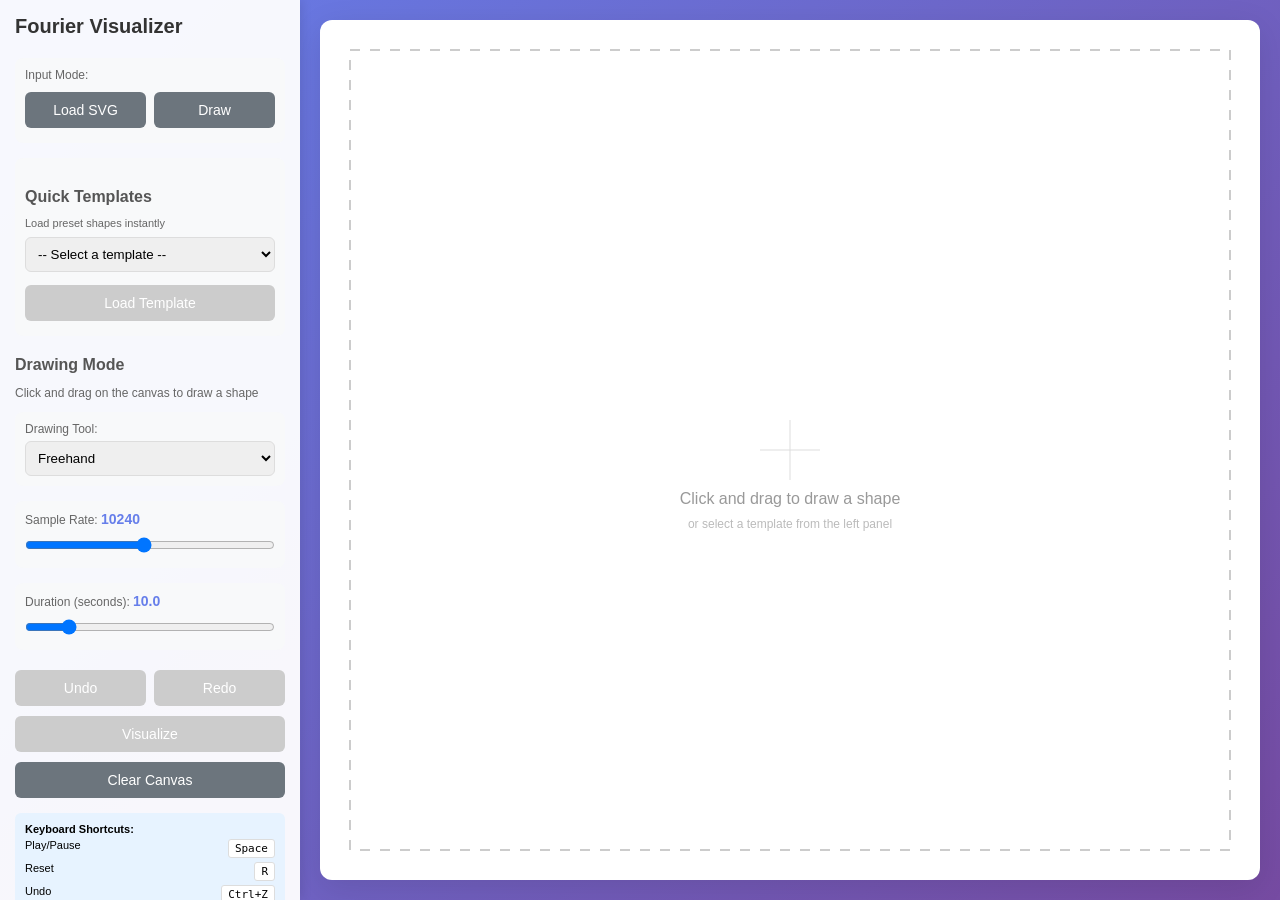
==== tauri-app/ui/index.html @ a4e353a9 "fix: remove fixed canvas dimensions, let JS handle sizing" ====
<!DOCTYPE html>
<html lang="en">
<head>
    <meta charset="UTF-8">
    <meta name="viewport" content="width=device-width, initial-scale=1.0">
    <title>Fourier Visualizer</title>
    <link rel="stylesheet" href="style.css">
</head>
<body>
    <div class="sidebar">
        <h1>Fourier Visualizer</h1>

        <div class="control-group">
            <label>Input Mode:</label>
            <div class="button-row">
                <button id="modeFileBtn" class="secondary">Load SVG</button>
                <button id="modeDrawBtn" class="secondary">Draw</button>
            </div>
        </div>

        <div class="control-group">
            <h2>Quick Templates</h2>
            <p style="font-size: 11px; color: #666; margin-bottom: 8px;">Load preset shapes instantly</p>
            <select id="presetSelect" style="width: 100%; padding: 8px; border-radius: 6px; border: 1px solid #ddd; margin-bottom: 8px;">
                <option value="">-- Select a template --</option>
                <option value="circle">Circle</option>
                <option value="square">Square</option>
                <option value="triangle">Triangle</option>
                <option value="star">Star (5-point)</option>
                <option value="heart">Heart</option>
                <option value="infinity">Infinity Symbol</option>
                <option value="spiral">Spiral</option>
                <option value="sine">Sine Wave</option>
            </select>
            <button id="loadPresetBtn" disabled>Load Template</button>
        </div>

        <div id="recentFilesGroup" class="control-group hidden">
            <h2>Recent Files</h2>
            <div class="recent-files" id="recentFilesList"></div>
        </div>

        <div id="svgControls" class="hidden">
            <h2>SVG File Mode</h2>
            <p style="font-size: 12px; color: #666;">Load an SVG file and click on a path to select it</p>

            <div class="control-group">
                <button id="loadSvgBtn">Load SVG File</button>
            </div>

            <div class="control-group">
                <label>Sample Rate: <span id="sampleValueSvg" class="value-display">10240</span></label>
                <input type="range" id="sampleRateSvg" min="1000" max="20000" value="10240" step="500">
            </div>

            <div class="control-group">
                <label>Duration (seconds): <span id="durationValueSvg" class="value-display">10.0</span></label>
                <input type="range" id="durationSvg" min="1" max="60" value="10" step="0.5">
            </div>

            <button id="visualizeSvgBtn" disabled>Visualize SVG Path</button>
        </div>

        <div id="drawingControls">
            <h2>Drawing Mode</h2>
            <p style="font-size: 12px; color: #666;">Click and drag on the canvas to draw a shape</p>

            <div class="control-group">
                <label>Drawing Tool:</label>
                <select id="drawingTool" style="width: 100%; padding: 8px; border-radius: 6px; border: 1px solid #ddd;">
                    <option value="freehand">Freehand</option>
                    <option value="line">Line</option>
                    <option value="rectangle">Rectangle</option>
                    <option value="ellipse">Ellipse</option>
                </select>
            </div>

            <div class="control-group">
                <label>Sample Rate: <span id="sampleValue" class="value-display">10240</span></label>
                <input type="range" id="sampleRate" min="1000" max="20000" value="10240" step="500">
            </div>

            <div class="control-group">
                <label>Duration (seconds): <span id="durationValue" class="value-display">10.0</span></label>
                <input type="range" id="durationDraw" min="1" max="60" value="10" step="0.5">
            </div>

            <div class="button-row">
                <button id="undoBtn" disabled>Undo</button>
                <button id="redoBtn" disabled>Redo</button>
            </div>

            <button id="visualizeBtn" disabled>Visualize</button>
            <button id="clearBtn" class="secondary">Clear Canvas</button>
        </div>

        <div id="visualizeControls" class="hidden">
            <h2>Visualization Mode</h2>

            <div class="control-group">
                <label>Components: <span id="waveValue" class="value-display">201</span></label>
                <input type="range" id="waveCount" min="1" max="500" value="201" step="1">
            </div>

            <div class="control-group">
                <label>Speed: <span id="speedValue" class="value-display">1.0x</span></label>
                <input type="range" id="speedControl" min="0.1" max="3.0" value="1.0" step="0.1">
            </div>

            <div class="control-group">
                <label>Timeline: <span id="timelineValue" class="value-display">0.0s</span></label>
                <input type="range" id="timelineControl" min="0" max="100" value="0" step="0.1">
            </div>

            <div class="control-group">
                <label>Zoom: <span id="zoomValue" class="value-display">1.0x</span></label>
                <input type="range" id="zoomControl" min="0.5" max="3.0" value="1.0" step="0.1">
            </div>

            <div class="control-group">
                <label>Colors:</label>
                <div class="button-row">
                    <div style="flex: 1">
                        <label style="font-size: 10px;">Epicycles</label>
                        <input type="color" id="epicycleColor" value="#667eea">
                    </div>
                    <div style="flex: 1">
                        <label style="font-size: 10px;">Trace</label>
                        <input type="color" id="traceColor" value="#333333">
                    </div>
                </div>
            </div>

            <div class="control-group">
                <label>Visibility:</label>
                <div style="display: flex; flex-direction: column; gap: 8px; margin-top: 5px;">
                    <label style="display: flex; align-items: center; font-size: 12px; margin: 0;">
                        <input type="checkbox" id="showCircles" checked style="width: auto; margin-right: 8px;">
                        Show Epicycles
                    </label>
                    <label style="display: flex; align-items: center; font-size: 12px; margin: 0;">
                        <input type="checkbox" id="showTrace" checked style="width: auto; margin-right: 8px;">
                        Show Trace
                    </label>
                    <label style="display: flex; align-items: center; font-size: 12px; margin: 0;">
                        <input type="checkbox" id="showCirclesOutline" style="width: auto; margin-right: 8px;">
                        Show Circle Outlines
                    </label>
                </div>
            </div>

            <div class="button-row">
                <button id="pauseBtn">Pause</button>
                <button id="resetBtn" class="secondary">Reset</button>
            </div>

            <h2>Export</h2>
            <div class="button-row">
                <button id="exportPngBtn" class="success">Save PNG</button>
                <button id="exportJsonBtn" class="success">Save JSON</button>
            </div>

            <div class="control-group">
                <label>GIF Frames: <span id="gifFramesValue" class="value-display">100</span></label>
                <input type="range" id="gifFrames" min="50" max="300" value="100" step="10">
            </div>

            <div class="control-group">
                <label>GIF Duration (seconds): <span id="gifDurationValue" class="value-display">5.0</span></label>
                <input type="range" id="gifDuration" min="2" max="20" value="5" step="0.5">
            </div>

            <button id="exportGifBtn" class="success">Export GIF</button>

            <button id="exportHtmlBtn" class="success">Export HTML</button>

            <button id="fullscreenBtn" class="secondary">Toggle Full Screen</button>

            <button id="newDrawBtn" class="danger">New Drawing</button>
        </div>

        <div id="coefficientsPanel" class="hidden">
            <h2>Coefficients</h2>
            <div class="coefficients" id="coefficientsList"></div>
        </div>

        <div class="shortcuts-info">
            <strong>Keyboard Shortcuts:</strong>
            <div class="shortcut"><span>Play/Pause</span><span class="key">Space</span></div>
            <div class="shortcut"><span>Reset</span><span class="key">R</span></div>
            <div class="shortcut"><span>Undo</span><span class="key">Ctrl+Z</span></div>
            <div class="shortcut"><span>Redo</span><span class="key">Ctrl+Y</span></div>
            <div class="shortcut"><span>New Drawing</span><span class="key">N</span></div>
            <div class="shortcut"><span>Full Screen</span><span class="key">F</span></div>
            <div class="shortcut"><span>Export PNG</span><span class="key">E</span></div>
            <div class="shortcut"><span>Zoom In</span><span class="key">+</span></div>
            <div class="shortcut"><span>Zoom Out</span><span class="key">-</span></div>
        </div>

        <div class="status" id="status">Ready to draw</div>
    </div>

    <div class="main-content">
        <div class="canvas-container">
            <canvas id="fourier_canvas"></canvas>
        </div>
    </div>


<script src="app.js"></script>
<script src="drawing.js"></script>
<script src="visualization.js"></script>
<script src="controls.js"></script>
<script src="export.js"></script>
</body>
</html>
---- tauri-app/ui/style.css ----
* { box-sizing: border-box; }
        body {
            margin: 0;
            padding: 0;
            font-family: 'Segoe UI', Tahoma, Geneva, Verdana, sans-serif;
            background: linear-gradient(135deg, #667eea 0%, #764ba2 100%);
            min-height: 100vh;
            display: flex;
            overflow: hidden;
        }
        .sidebar {
            width: 300px;
            background: rgba(255, 255, 255, 0.95);
            padding: 15px;
            overflow-y: auto;
            box-shadow: 2px 0 10px rgba(0,0,0,0.1);
            height: 100vh;
        }
        .main-content {
            flex: 1;
            display: flex;
            flex-direction: column;
            align-items: stretch;
            justify-content: flex-start;
            padding: 20px;
            overflow: hidden;
            position: relative;
        }
        .canvas-container {
            background: white;
            border-radius: 12px;
            box-shadow: 0 8px 32px rgba(0,0,0,0.1);
            padding: 10px;
            flex: 1;
            display: flex;
            min-height: 0;
        }
        canvas {
            display: block;
            border-radius: 8px;
            cursor: crosshair;
            flex: 1;
            width: 100%;
            height: 100%;
        }
        h1 {
            font-size: 20px;
            margin: 0 0 20px 0;
            color: #333;
        }
        h2 {
            font-size: 16px;
            margin: 20px 0 10px 0;
            color: #555;
        }
        .control-group {
            margin-bottom: 15px;
            padding: 10px;
            background: #f8f9fa;
            border-radius: 8px;
        }
        label {
            display: block;
            font-size: 12px;
            color: #666;
            margin-bottom: 5px;
        }
        input[type="range"] {
            width: 100%;
            margin: 5px 0;
        }
        input[type="color"] {
            width: 50px;
            height: 30px;
            border: none;
            border-radius: 4px;
            cursor: pointer;
        }
        .value-display {
            font-size: 14px;
            font-weight: bold;
            color: #667eea;
        }
        button {
            width: 100%;
            padding: 10px;
            margin: 5px 0;
            border: none;
            border-radius: 6px;
            background: #667eea;
            color: white;
            font-size: 14px;
            cursor: pointer;
            transition: background 0.2s;
        }
        button:hover {
            background: #5568d3;
        }
        button:disabled {
            background: #ccc;
            cursor: not-allowed;
        }
        button.secondary {
            background: #6c757d;
        }
        button.secondary:hover {
            background: #5a6268;
        }
        button.danger {
            background: #dc3545;
        }
        button.danger:hover {
            background: #c82333;
        }
        button.success {
            background: #28a745;
        }
        button.success:hover {
            background: #218838;
        }
        .button-row {
            display: flex;
            gap: 8px;
        }
        .button-row button {
            flex: 1;
        }
        .coefficients {
            max-height: 300px;
            overflow-y: auto;
            font-size: 11px;
            background: white;
            border-radius: 6px;
            padding: 10px;
        }
        .coef-item {
            display: flex;
            justify-content: space-between;
            padding: 4px 0;
            border-bottom: 1px solid #eee;
        }
        .coef-item:last-child {
            border-bottom: none;
        }
        .coef-index { color: #667eea; font-weight: bold; width: 40px; }
        .coef-freq { width: 60px; }
        .coef-radius { width: 80px; }
        .coef-angle { width: 80px; }
        .status {
            font-size: 12px;
            color: #666;
            padding: 10px;
            background: #fff3cd;
            border-radius: 6px;
            margin-top: 10px;
        }
        .hidden { display: none !important; }
        .recent-files {
            max-height: 200px;
            overflow-y: auto;
            background: white;
            border-radius: 6px;
            padding: 8px;
        }
        .recent-file-item {
            padding: 8px;
            margin: 4px 0;
            background: #f8f9fa;
            border-radius: 4px;
            cursor: pointer;
            font-size: 12px;
            transition: background 0.2s;
        }
        .recent-file-item:hover {
            background: #e9ecef;
        }
        .shortcuts-info {
            font-size: 11px;
            background: #e7f3ff;
            padding: 10px;
            border-radius: 6px;
            margin-top: 10px;
        }
        .shortcut {
            display: flex;
            justify-content: space-between;
            margin: 4px 0;
        }
        .key {
            background: #fff;
            padding: 2px 6px;
            border-radius: 3px;
            border: 1px solid #ddd;
            font-family: monospace;
        }
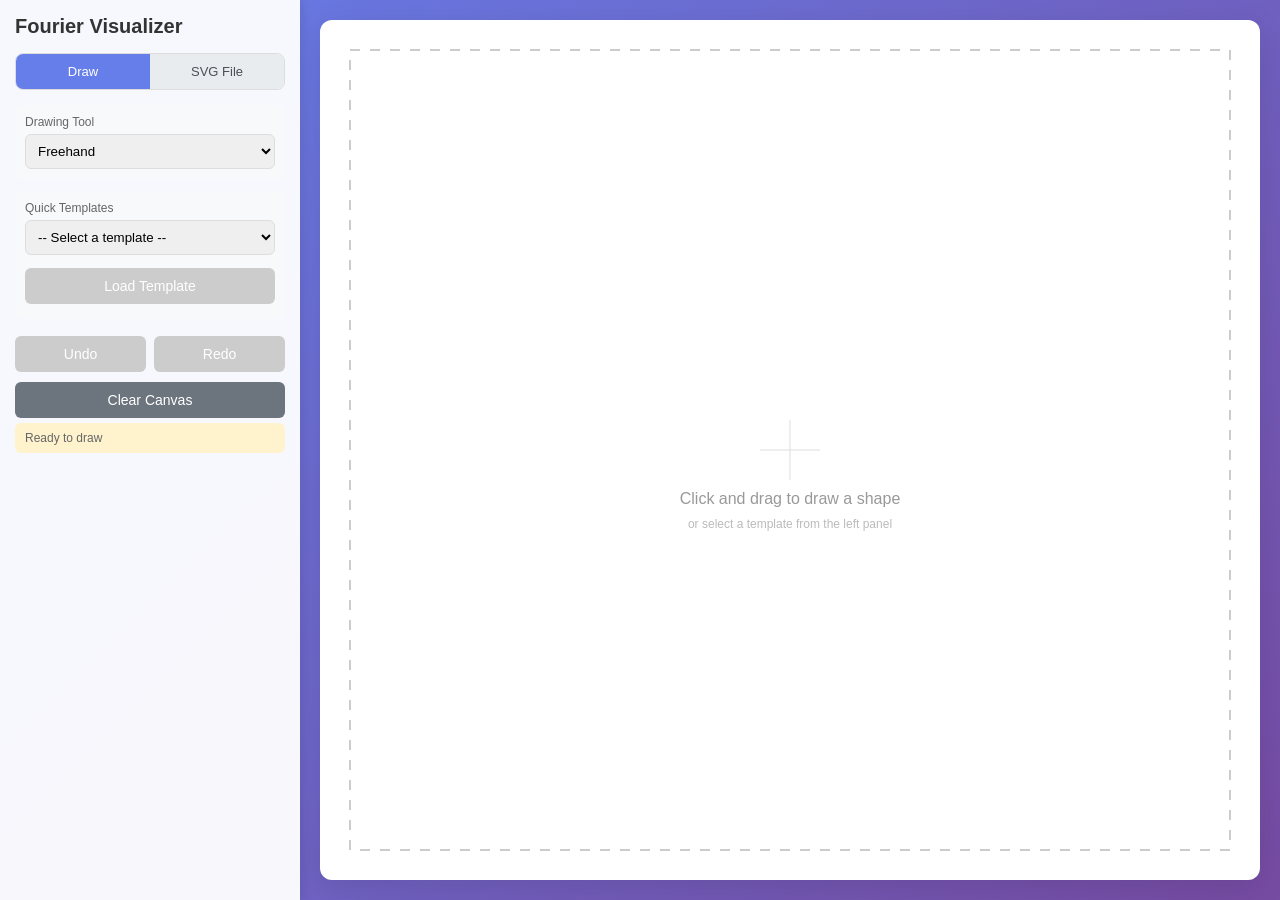
==== commit ef56c018: "refactor: redesign sidebar with state-based panels and correct status - Mode switcher tabs (Draw / S" ====
--- a/tauri-app/ui/index.html
+++ b/tauri-app/ui/index.html
@@ -10,63 +10,16 @@
     <div class="sidebar">
         <h1>Fourier Visualizer</h1>
 
-        <div class="control-group">
-            <label>Input Mode:</label>
-            <div class="button-row">
-                <button id="modeFileBtn" class="secondary">Load SVG</button>
-                <button id="modeDrawBtn" class="secondary">Draw</button>
-            </div>
+        <!-- Mode Switcher (always visible) -->
+        <div class="mode-switcher">
+            <button id="modeDrawBtn" class="mode-btn active">Draw</button>
+            <button id="modeFileBtn" class="mode-btn">SVG File</button>
         </div>
 
-        <div class="control-group">
-            <h2>Quick Templates</h2>
-            <p style="font-size: 11px; color: #666; margin-bottom: 8px;">Load preset shapes instantly</p>
-            <select id="presetSelect" style="width: 100%; padding: 8px; border-radius: 6px; border: 1px solid #ddd; margin-bottom: 8px;">
-                <option value="">-- Select a template --</option>
-                <option value="circle">Circle</option>
-                <option value="square">Square</option>
-                <option value="triangle">Triangle</option>
-                <option value="star">Star (5-point)</option>
-                <option value="heart">Heart</option>
-                <option value="infinity">Infinity Symbol</option>
-                <option value="spiral">Spiral</option>
-                <option value="sine">Sine Wave</option>
-            </select>
-            <button id="loadPresetBtn" disabled>Load Template</button>
-        </div>
-
-        <div id="recentFilesGroup" class="control-group hidden">
-            <h2>Recent Files</h2>
-            <div class="recent-files" id="recentFilesList"></div>
-        </div>
-
-        <div id="svgControls" class="hidden">
-            <h2>SVG File Mode</h2>
-            <p style="font-size: 12px; color: #666;">Load an SVG file and click on a path to select it</p>
-
+        <!-- Draw Mode Panel -->
+        <div id="drawPanel">
             <div class="control-group">
-                <button id="loadSvgBtn">Load SVG File</button>
-            </div>
-
-            <div class="control-group">
-                <label>Sample Rate: <span id="sampleValueSvg" class="value-display">10240</span></label>
-                <input type="range" id="sampleRateSvg" min="1000" max="20000" value="10240" step="500">
-            </div>
-
-            <div class="control-group">
-                <label>Duration (seconds): <span id="durationValueSvg" class="value-display">10.0</span></label>
-                <input type="range" id="durationSvg" min="1" max="60" value="10" step="0.5">
-            </div>
-
-            <button id="visualizeSvgBtn" disabled>Visualize SVG Path</button>
-        </div>
-
-        <div id="drawingControls">
-            <h2>Drawing Mode</h2>
-            <p style="font-size: 12px; color: #666;">Click and drag on the canvas to draw a shape</p>
-
-            <div class="control-group">
-                <label>Drawing Tool:</label>
+                <label>Drawing Tool</label>
                 <select id="drawingTool" style="width: 100%; padding: 8px; border-radius: 6px; border: 1px solid #ddd;">
                     <option value="freehand">Freehand</option>
                     <option value="line">Line</option>
@@ -76,13 +29,19 @@
             </div>
 
             <div class="control-group">
-                <label>Sample Rate: <span id="sampleValue" class="value-display">10240</span></label>
-                <input type="range" id="sampleRate" min="1000" max="20000" value="10240" step="500">
-            </div>
-
-            <div class="control-group">
-                <label>Duration (seconds): <span id="durationValue" class="value-display">10.0</span></label>
-                <input type="range" id="durationDraw" min="1" max="60" value="10" step="0.5">
+                <label>Quick Templates</label>
+                <select id="presetSelect" style="width: 100%; padding: 8px; border-radius: 6px; border: 1px solid #ddd; margin-bottom: 8px;">
+                    <option value="">-- Select a template --</option>
+                    <option value="circle">Circle</option>
+                    <option value="square">Square</option>
+                    <option value="triangle">Triangle</option>
+                    <option value="star">Star (5-point)</option>
+                    <option value="heart">Heart</option>
+                    <option value="infinity">Infinity Symbol</option>
+                    <option value="spiral">Spiral</option>
+                    <option value="sine">Sine Wave</option>
+                </select>
+                <button id="loadPresetBtn" disabled>Load Template</button>
             </div>
 
             <div class="button-row">
@@ -90,15 +49,34 @@
                 <button id="redoBtn" disabled>Redo</button>
             </div>
 
-            <button id="visualizeBtn" disabled>Visualize</button>
             <button id="clearBtn" class="secondary">Clear Canvas</button>
         </div>
 
-        <div id="visualizeControls" class="hidden">
-            <h2>Visualization Mode</h2>
+        <!-- SVG Mode Panel -->
+        <div id="svgPanel" class="hidden">
+            <div class="control-group">
+                <button id="loadSvgBtn" style="width: 100%;">Load SVG File</button>
+            </div>
+            <p class="hint">Click on a path in the canvas to select it</p>
+        </div>
 
+        <!-- Common: Sample Settings (shown when ready to visualize) -->
+        <div id="samplePanel" class="hidden">
             <div class="control-group">
-                <label>Components: <span id="waveValue" class="value-display">201</span></label>
+                <label>Sample Rate: <span id="sampleValue" class="value-display">10240</span></label>
+                <input type="range" id="sampleRate" min="1000" max="20000" value="10240" step="500">
+            </div>
+        </div>
+
+        <!-- Visualize Button (shown when input is ready) -->
+        <div id="visualizeAction" class="hidden">
+            <button id="visualizeBtn">Visualize</button>
+        </div>
+
+        <!-- Visualization Mode Panel (shown during animation) -->
+        <div id="vizPanel" class="hidden">
+            <div class="control-group">
+                <label>Components: <span id="waveValue" class="value-display">201</span> / <span id="maxWaveValue" class="value-display">201</span></label>
                 <input type="range" id="waveCount" min="1" max="500" value="201" step="1">
             </div>
 
@@ -108,17 +86,12 @@
             </div>
 
             <div class="control-group">
-                <label>Timeline: <span id="timelineValue" class="value-display">0.0s</span></label>
+                <label>Timeline</label>
                 <input type="range" id="timelineControl" min="0" max="100" value="0" step="0.1">
             </div>
 
             <div class="control-group">
-                <label>Zoom: <span id="zoomValue" class="value-display">1.0x</span></label>
-                <input type="range" id="zoomControl" min="0.5" max="3.0" value="1.0" step="0.1">
-            </div>
-
-            <div class="control-group">
-                <label>Colors:</label>
+                <label>Colors</label>
                 <div class="button-row">
                     <div style="flex: 1">
                         <label style="font-size: 10px;">Epicycles</label>
@@ -131,24 +104,6 @@
                 </div>
             </div>
 
-            <div class="control-group">
-                <label>Visibility:</label>
-                <div style="display: flex; flex-direction: column; gap: 8px; margin-top: 5px;">
-                    <label style="display: flex; align-items: center; font-size: 12px; margin: 0;">
-                        <input type="checkbox" id="showCircles" checked style="width: auto; margin-right: 8px;">
-                        Show Epicycles
-                    </label>
-                    <label style="display: flex; align-items: center; font-size: 12px; margin: 0;">
-                        <input type="checkbox" id="showTrace" checked style="width: auto; margin-right: 8px;">
-                        Show Trace
-                    </label>
-                    <label style="display: flex; align-items: center; font-size: 12px; margin: 0;">
-                        <input type="checkbox" id="showCirclesOutline" style="width: auto; margin-right: 8px;">
-                        Show Circle Outlines
-                    </label>
-                </div>
-            </div>
-
             <div class="button-row">
                 <button id="pauseBtn">Pause</button>
                 <button id="resetBtn" class="secondary">Reset</button>
@@ -156,45 +111,13 @@
 
             <h2>Export</h2>
             <div class="button-row">
-                <button id="exportPngBtn" class="success">Save PNG</button>
-                <button id="exportJsonBtn" class="success">Save JSON</button>
+                <button id="exportPngBtn" class="success">PNG</button>
+                <button id="exportJsonBtn" class="success">JSON</button>
+                <button id="exportGifBtn" class="success">GIF</button>
+                <button id="exportHtmlBtn" class="success">HTML</button>
             </div>
 
-            <div class="control-group">
-                <label>GIF Frames: <span id="gifFramesValue" class="value-display">100</span></label>
-                <input type="range" id="gifFrames" min="50" max="300" value="100" step="10">
-            </div>
-
-            <div class="control-group">
-                <label>GIF Duration (seconds): <span id="gifDurationValue" class="value-display">5.0</span></label>
-                <input type="range" id="gifDuration" min="2" max="20" value="5" step="0.5">
-            </div>
-
-            <button id="exportGifBtn" class="success">Export GIF</button>
-
-            <button id="exportHtmlBtn" class="success">Export HTML</button>
-
-            <button id="fullscreenBtn" class="secondary">Toggle Full Screen</button>
-
             <button id="newDrawBtn" class="danger">New Drawing</button>
-        </div>
-
-        <div id="coefficientsPanel" class="hidden">
-            <h2>Coefficients</h2>
-            <div class="coefficients" id="coefficientsList"></div>
-        </div>
-
-        <div class="shortcuts-info">
-            <strong>Keyboard Shortcuts:</strong>
-            <div class="shortcut"><span>Play/Pause</span><span class="key">Space</span></div>
-            <div class="shortcut"><span>Reset</span><span class="key">R</span></div>
-            <div class="shortcut"><span>Undo</span><span class="key">Ctrl+Z</span></div>
-            <div class="shortcut"><span>Redo</span><span class="key">Ctrl+Y</span></div>
-            <div class="shortcut"><span>New Drawing</span><span class="key">N</span></div>
-            <div class="shortcut"><span>Full Screen</span><span class="key">F</span></div>
-            <div class="shortcut"><span>Export PNG</span><span class="key">E</span></div>
-            <div class="shortcut"><span>Zoom In</span><span class="key">+</span></div>
-            <div class="shortcut"><span>Zoom Out</span><span class="key">-</span></div>
         </div>
 
         <div class="status" id="status">Ready to draw</div>
@@ -206,7 +129,6 @@
         </div>
     </div>
 
-
 <script src="app.js"></script>
 <script src="drawing.js"></script>
 <script src="visualization.js"></script>
--- a/tauri-app/ui/style.css
+++ b/tauri-app/ui/style.css
@@ -1,195 +1,162 @@
-        * { box-sizing: border-box; }
-        body {
-            margin: 0;
-            padding: 0;
-            font-family: 'Segoe UI', Tahoma, Geneva, Verdana, sans-serif;
-            background: linear-gradient(135deg, #667eea 0%, #764ba2 100%);
-            min-height: 100vh;
-            display: flex;
-            overflow: hidden;
-        }
-        .sidebar {
-            width: 300px;
-            background: rgba(255, 255, 255, 0.95);
-            padding: 15px;
-            overflow-y: auto;
-            box-shadow: 2px 0 10px rgba(0,0,0,0.1);
-            height: 100vh;
-        }
-        .main-content {
-            flex: 1;
-            display: flex;
-            flex-direction: column;
-            align-items: stretch;
-            justify-content: flex-start;
-            padding: 20px;
-            overflow: hidden;
-            position: relative;
-        }
-        .canvas-container {
-            background: white;
-            border-radius: 12px;
-            box-shadow: 0 8px 32px rgba(0,0,0,0.1);
-            padding: 10px;
-            flex: 1;
-            display: flex;
-            min-height: 0;
-        }
-        canvas {
-            display: block;
-            border-radius: 8px;
-            cursor: crosshair;
-            flex: 1;
-            width: 100%;
-            height: 100%;
-        }
-        h1 {
-            font-size: 20px;
-            margin: 0 0 20px 0;
-            color: #333;
-        }
-        h2 {
-            font-size: 16px;
-            margin: 20px 0 10px 0;
-            color: #555;
-        }
-        .control-group {
-            margin-bottom: 15px;
-            padding: 10px;
-            background: #f8f9fa;
-            border-radius: 8px;
-        }
-        label {
-            display: block;
-            font-size: 12px;
-            color: #666;
-            margin-bottom: 5px;
-        }
-        input[type="range"] {
-            width: 100%;
-            margin: 5px 0;
-        }
-        input[type="color"] {
-            width: 50px;
-            height: 30px;
-            border: none;
-            border-radius: 4px;
-            cursor: pointer;
-        }
-        .value-display {
-            font-size: 14px;
-            font-weight: bold;
-            color: #667eea;
-        }
-        button {
-            width: 100%;
-            padding: 10px;
-            margin: 5px 0;
-            border: none;
-            border-radius: 6px;
-            background: #667eea;
-            color: white;
-            font-size: 14px;
-            cursor: pointer;
-            transition: background 0.2s;
-        }
-        button:hover {
-            background: #5568d3;
-        }
-        button:disabled {
-            background: #ccc;
-            cursor: not-allowed;
-        }
-        button.secondary {
-            background: #6c757d;
-        }
-        button.secondary:hover {
-            background: #5a6268;
-        }
-        button.danger {
-            background: #dc3545;
-        }
-        button.danger:hover {
-            background: #c82333;
-        }
-        button.success {
-            background: #28a745;
-        }
-        button.success:hover {
-            background: #218838;
-        }
-        .button-row {
-            display: flex;
-            gap: 8px;
-        }
-        .button-row button {
-            flex: 1;
-        }
-        .coefficients {
-            max-height: 300px;
-            overflow-y: auto;
-            font-size: 11px;
-            background: white;
-            border-radius: 6px;
-            padding: 10px;
-        }
-        .coef-item {
-            display: flex;
-            justify-content: space-between;
-            padding: 4px 0;
-            border-bottom: 1px solid #eee;
-        }
-        .coef-item:last-child {
-            border-bottom: none;
-        }
-        .coef-index { color: #667eea; font-weight: bold; width: 40px; }
-        .coef-freq { width: 60px; }
-        .coef-radius { width: 80px; }
-        .coef-angle { width: 80px; }
-        .status {
-            font-size: 12px;
-            color: #666;
-            padding: 10px;
-            background: #fff3cd;
-            border-radius: 6px;
-            margin-top: 10px;
-        }
-        .hidden { display: none !important; }
-        .recent-files {
-            max-height: 200px;
-            overflow-y: auto;
-            background: white;
-            border-radius: 6px;
-            padding: 8px;
-        }
-        .recent-file-item {
-            padding: 8px;
-            margin: 4px 0;
-            background: #f8f9fa;
-            border-radius: 4px;
-            cursor: pointer;
-            font-size: 12px;
-            transition: background 0.2s;
-        }
-        .recent-file-item:hover {
-            background: #e9ecef;
-        }
-        .shortcuts-info {
-            font-size: 11px;
-            background: #e7f3ff;
-            padding: 10px;
-            border-radius: 6px;
-            margin-top: 10px;
-        }
-        .shortcut {
-            display: flex;
-            justify-content: space-between;
-            margin: 4px 0;
-        }
-        .key {
-            background: #fff;
-            padding: 2px 6px;
-            border-radius: 3px;
-            border: 1px solid #ddd;
-            font-family: monospace;
-        }
+* { box-sizing: border-box; }
+body {
+    margin: 0;
+    padding: 0;
+    font-family: 'Segoe UI', Tahoma, Geneva, Verdana, sans-serif;
+    background: linear-gradient(135deg, #667eea 0%, #764ba2 100%);
+    height: 100vh;
+    display: flex;
+    overflow: hidden;
+}
+.sidebar {
+    width: 300px;
+    background: rgba(255, 255, 255, 0.95);
+    padding: 15px;
+    overflow-y: auto;
+    box-shadow: 2px 0 10px rgba(0,0,0,0.1);
+    height: 100%;
+    flex-shrink: 0;
+}
+.main-content {
+    flex: 1;
+    display: flex;
+    flex-direction: column;
+    align-items: stretch;
+    justify-content: flex-start;
+    padding: 20px;
+    overflow: hidden;
+    position: relative;
+}
+.canvas-container {
+    background: white;
+    border-radius: 12px;
+    box-shadow: 0 8px 32px rgba(0,0,0,0.1);
+    padding: 10px;
+    flex: 1;
+    display: flex;
+    min-height: 0;
+}
+canvas {
+    display: block;
+    border-radius: 8px;
+    cursor: crosshair;
+    flex: 1;
+    width: 100%;
+    height: 100%;
+}
+h1 {
+    font-size: 20px;
+    margin: 0 0 15px 0;
+    color: #333;
+}
+h2 {
+    font-size: 14px;
+    margin: 12px 0 8px 0;
+    color: #555;
+}
+.control-group {
+    margin-bottom: 12px;
+    padding: 10px;
+    background: #f8f9fa;
+    border-radius: 8px;
+}
+label {
+    display: block;
+    font-size: 12px;
+    color: #666;
+    margin-bottom: 5px;
+}
+input[type="range"] {
+    width: 100%;
+    margin: 5px 0;
+}
+input[type="color"] {
+    width: 50px;
+    height: 30px;
+    border: none;
+    border-radius: 4px;
+    cursor: pointer;
+}
+.value-display {
+    font-size: 14px;
+    font-weight: bold;
+    color: #667eea;
+}
+
+/* Mode Switcher */
+.mode-switcher {
+    display: flex;
+    gap: 0;
+    margin-bottom: 15px;
+    border-radius: 8px;
+    overflow: hidden;
+    border: 1px solid #ddd;
+}
+.mode-btn {
+    flex: 1;
+    padding: 10px;
+    border: none;
+    border-radius: 0;
+    background: #e9ecef;
+    color: #495057;
+    font-size: 13px;
+    font-weight: 500;
+    cursor: pointer;
+    transition: all 0.2s;
+    margin: 0;
+    width: auto;
+}
+.mode-btn.active {
+    background: #667eea;
+    color: white;
+}
+.mode-btn:hover:not(.active) {
+    background: #dee2e6;
+}
+
+/* Buttons */
+button {
+    width: 100%;
+    padding: 10px;
+    margin: 5px 0;
+    border: none;
+    border-radius: 6px;
+    background: #667eea;
+    color: white;
+    font-size: 14px;
+    cursor: pointer;
+    transition: background 0.2s;
+}
+button:hover { background: #5568d3; }
+button:disabled { background: #ccc; cursor: not-allowed; }
+button.secondary { background: #6c757d; }
+button.secondary:hover { background: #5a6268; }
+button.danger { background: #dc3545; }
+button.danger:hover { background: #c82333; }
+button.success { background: #28a745; }
+button.success:hover { background: #218838; }
+
+.button-row {
+    display: flex;
+    gap: 8px;
+}
+.button-row button { flex: 1; }
+
+/* Status Bar */
+.status {
+    font-size: 12px;
+    color: #666;
+    padding: 8px 10px;
+    background: #fff3cd;
+    border-radius: 6px;
+    margin-top: auto;
+    position: sticky;
+    bottom: 0;
+}
+
+.hint {
+    font-size: 11px;
+    color: #888;
+    margin: 0 0 10px 0;
+}
+.hidden { display: none !important; }
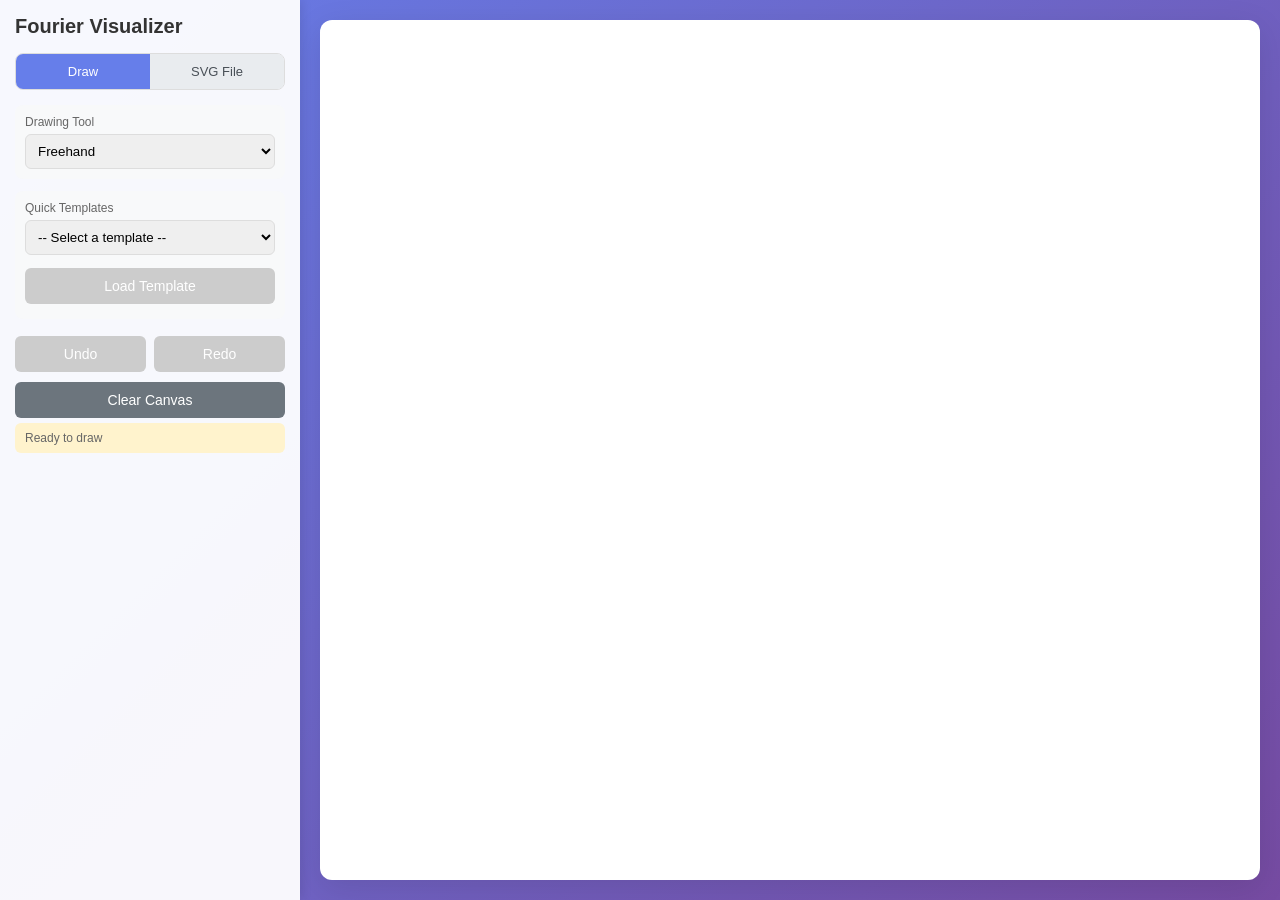
==== commit 8b9b6cea: "feat: restore display controls (epicycles, trace, original path toggles)" ====
--- a/tauri-app/ui/index.html
+++ b/tauri-app/ui/index.html
@@ -104,6 +104,22 @@
                 </div>
             </div>
 
+            <div class="control-group">
+                <label>Display</label>
+                <label style="display: flex; align-items: center; font-size: 12px; margin: 4px 0;">
+                    <input type="checkbox" id="showCircles" checked style="width: auto; margin-right: 8px;">
+                    Show Epicycles
+                </label>
+                <label style="display: flex; align-items: center; font-size: 12px; margin: 4px 0;">
+                    <input type="checkbox" id="showTrace" checked style="width: auto; margin-right: 8px;">
+                    Show Trace
+                </label>
+                <label style="display: flex; align-items: center; font-size: 12px; margin: 4px 0;">
+                    <input type="checkbox" id="showOriginalPath" checked style="width: auto; margin-right: 8px;">
+                    Show Original Path
+                </label>
+            </div>
+
             <div class="button-row">
                 <button id="pauseBtn">Pause</button>
                 <button id="resetBtn" class="secondary">Reset</button>
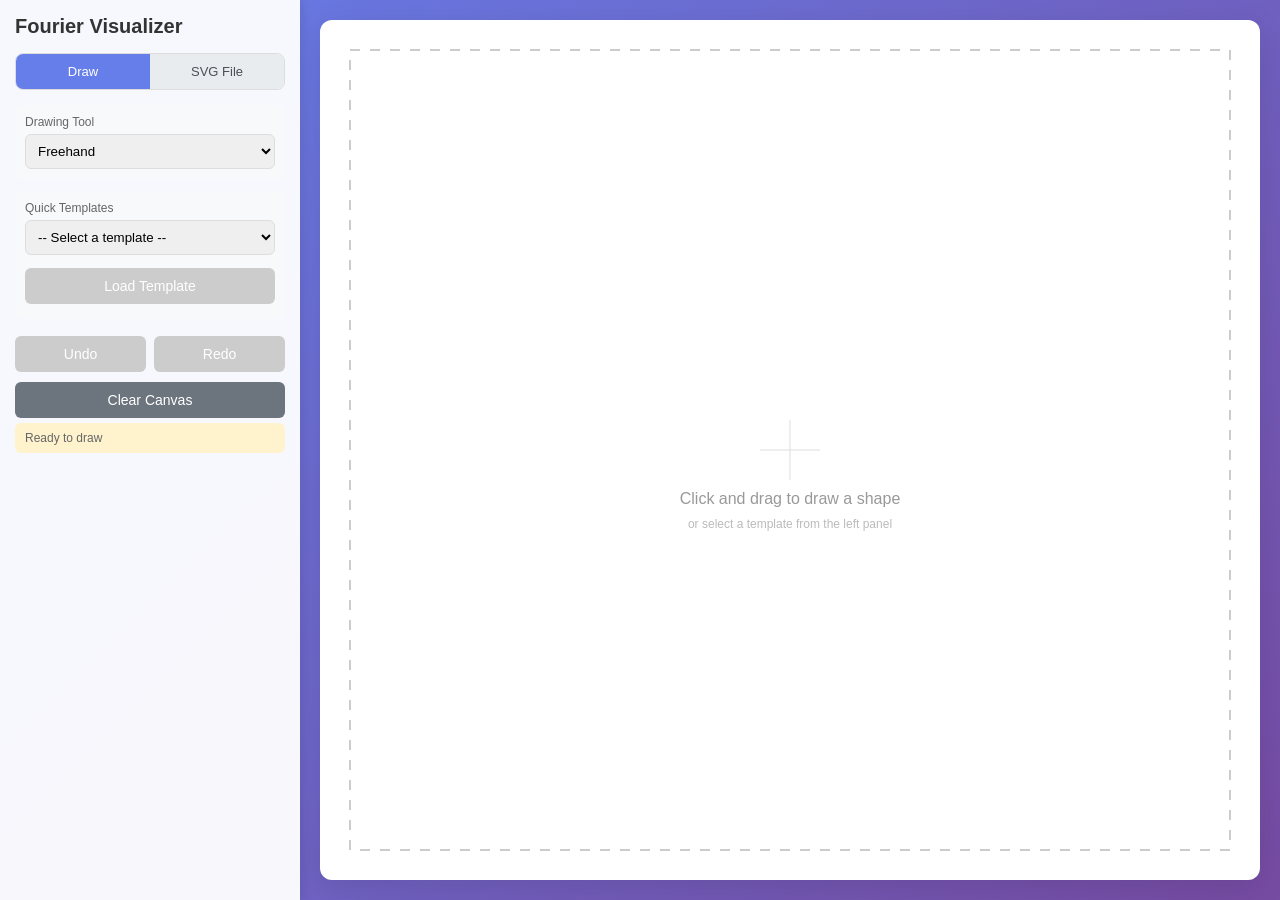
==== commit b2ef9123: "feat: add envelope circle rendering controlled by Show Envelope Circles checkbox" ====
--- a/tauri-app/ui/index.html
+++ b/tauri-app/ui/index.html
@@ -108,7 +108,7 @@
                 <label>Display</label>
                 <label style="display: flex; align-items: center; font-size: 12px; margin: 4px 0;">
                     <input type="checkbox" id="showCircles" checked style="width: auto; margin-right: 8px;">
-                    Show Epicycles
+                    Show Envelope Circles
                 </label>
                 <label style="display: flex; align-items: center; font-size: 12px; margin: 4px 0;">
                     <input type="checkbox" id="showTrace" checked style="width: auto; margin-right: 8px;">
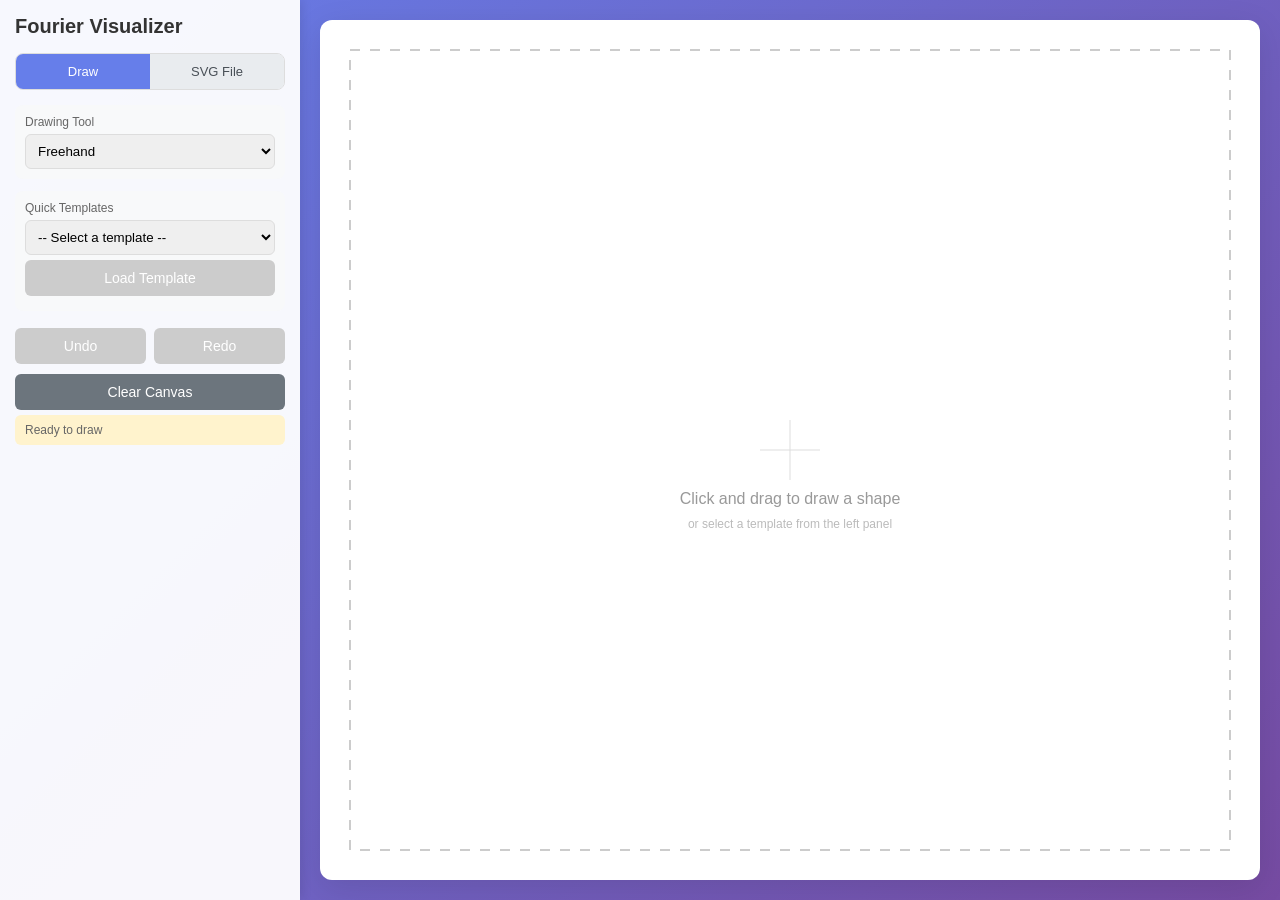
==== commit 2cf73beb: "quality: fix 33 code issues across critical/important/nice-to-have Critical: - Fix CSP (null → scrip" ====
--- a/tauri-app/ui/index.html
+++ b/tauri-app/ui/index.html
@@ -10,7 +10,7 @@
     <div class="sidebar">
         <h1>Fourier Visualizer</h1>
 
-        <!-- Mode Switcher (always visible) -->
+        <!-- Mode Switcher -->
         <div class="mode-switcher">
             <button id="modeDrawBtn" class="mode-btn active">Draw</button>
             <button id="modeFileBtn" class="mode-btn">SVG File</button>
@@ -20,7 +20,7 @@
         <div id="drawPanel">
             <div class="control-group">
                 <label>Drawing Tool</label>
-                <select id="drawingTool" style="width: 100%; padding: 8px; border-radius: 6px; border: 1px solid #ddd;">
+                <select id="drawingTool" class="control-select">
                     <option value="freehand">Freehand</option>
                     <option value="line">Line</option>
                     <option value="rectangle">Rectangle</option>
@@ -30,7 +30,7 @@
 
             <div class="control-group">
                 <label>Quick Templates</label>
-                <select id="presetSelect" style="width: 100%; padding: 8px; border-radius: 6px; border: 1px solid #ddd; margin-bottom: 8px;">
+                <select id="presetSelect" class="control-select">
                     <option value="">-- Select a template --</option>
                     <option value="circle">Circle</option>
                     <option value="square">Square</option>
@@ -55,29 +55,41 @@
         <!-- SVG Mode Panel -->
         <div id="svgPanel" class="hidden">
             <div class="control-group">
-                <button id="loadSvgBtn" style="width: 100%;">Load SVG File</button>
+                <button id="loadSvgBtn" class="full-width">Load SVG File</button>
             </div>
             <p class="hint">Click on a path in the canvas to select it</p>
         </div>
 
-        <!-- Common: Sample Settings (shown when ready to visualize) -->
+        <!-- Sample Settings -->
         <div id="samplePanel" class="hidden">
             <div class="control-group">
-                <label>Sample Rate: <span id="sampleValue" class="value-display">10240</span></label>
-                <input type="range" id="sampleRate" min="1000" max="20000" value="10240" step="500">
+                <label>Sample Rate: <span id="sampleValue" class="value-display">8192</span></label>
+                <div class="stepper-row">
+                    <button id="sampleMinus" class="stepper-btn">&minus;</button>
+                    <input type="number" id="sampleInput" class="stepper-input" min="256" max="65536" value="8192">
+                    <button id="samplePlus" class="stepper-btn">+</button>
+                </div>
+                <input type="range" id="sampleRate" min="256" max="65536" value="8192" step="128">
+                <p class="hint" id="sampleHint">Higher rate = smoother curves, more Fourier components</p>
             </div>
         </div>
 
-        <!-- Visualize Button (shown when input is ready) -->
+        <!-- Visualize Button -->
         <div id="visualizeAction" class="hidden">
             <button id="visualizeBtn">Visualize</button>
         </div>
 
-        <!-- Visualization Mode Panel (shown during animation) -->
+        <!-- Visualization Mode Panel -->
         <div id="vizPanel" class="hidden">
             <div class="control-group">
-                <label>Components: <span id="waveValue" class="value-display">201</span> / <span id="maxWaveValue" class="value-display">201</span></label>
-                <input type="range" id="waveCount" min="1" max="500" value="201" step="1">
+                <label>Components</label>
+                <div class="stepper-row">
+                    <button id="waveMinus" class="stepper-btn">&minus;</button>
+                    <input type="number" id="waveInput" class="stepper-input" min="1" max="500" value="201">
+                    <button id="wavePlus" class="stepper-btn">+</button>
+                </div>
+                <input type="range" id="waveCount" min="1" max="500" value="201" step="1" style="margin-top: 8px;">
+                <p class="hint">Total: <span id="maxWaveValue">0</span> available</p>
             </div>
 
             <div class="control-group">
@@ -92,12 +104,12 @@
 
             <div class="control-group">
                 <label>Colors</label>
-                <div class="button-row">
-                    <div style="flex: 1">
+                <div class="color-row">
+                    <div class="color-col">
                         <label style="font-size: 10px;">Epicycles</label>
                         <input type="color" id="epicycleColor" value="#667eea">
                     </div>
-                    <div style="flex: 1">
+                    <div class="color-col">
                         <label style="font-size: 10px;">Trace</label>
                         <input type="color" id="traceColor" value="#333333">
                     </div>
@@ -106,16 +118,16 @@
 
             <div class="control-group">
                 <label>Display</label>
-                <label style="display: flex; align-items: center; font-size: 12px; margin: 4px 0;">
-                    <input type="checkbox" id="showCircles" checked style="width: auto; margin-right: 8px;">
+                <label class="checkbox-label">
+                    <input type="checkbox" id="showCircles" checked>
                     Show Envelope Circles
                 </label>
-                <label style="display: flex; align-items: center; font-size: 12px; margin: 4px 0;">
-                    <input type="checkbox" id="showTrace" checked style="width: auto; margin-right: 8px;">
+                <label class="checkbox-label">
+                    <input type="checkbox" id="showTrace" checked>
                     Show Trace
                 </label>
-                <label style="display: flex; align-items: center; font-size: 12px; margin: 4px 0;">
-                    <input type="checkbox" id="showOriginalPath" checked style="width: auto; margin-right: 8px;">
+                <label class="checkbox-label">
+                    <input type="checkbox" id="showOriginalPath" checked>
                     Show Original Path
                 </label>
             </div>
@@ -131,6 +143,13 @@
                 <button id="exportJsonBtn" class="success">JSON</button>
                 <button id="exportGifBtn" class="success">GIF</button>
                 <button id="exportHtmlBtn" class="success">HTML</button>
+            </div>
+
+            <div class="control-group">
+                <label>GIF Frames: <span id="gifFramesValue" class="value-display">100</span></label>
+                <input type="range" id="gifFrames" min="50" max="300" value="100" step="10">
+                <label>GIF Duration (seconds): <span id="gifDurationValue" class="value-display">2.0</span></label>
+                <input type="range" id="gifDuration" min="1" max="10" value="2" step="0.5">
             </div>
 
             <button id="newDrawBtn" class="danger">New Drawing</button>
--- a/tauri-app/ui/style.css
+++ b/tauri-app/ui/style.css
@@ -159,4 +159,22 @@
     color: #888;
     margin: 0 0 10px 0;
 }
-.hidden { display: none !important; }
+.hidden { display: none; }
+.stepper-row { display: flex; align-items: center; gap: 8px; }
+.stepper-btn {
+    width: 36px; min-width: 36px; margin: 0; padding: 6px;
+    font-size: 18px; line-height: 1;
+}
+.stepper-input {
+    width: 80px; text-align: center; padding: 6px;
+    border: 1px solid #ddd; border-radius: 4px; font-size: 14px;
+}
+.checkbox-label {
+    display: flex; align-items: center; font-size: 12px; margin: 4px 0;
+}
+.checkbox-label input { width: auto; margin-right: 8px; }
+.hint { font-size: 11px; color: #888; margin: 0 0 10px 0; }
+.color-row { display: flex; gap: 8px; }
+.color-col { flex: 1; }
+.control-select { width: 100%; padding: 8px; border-radius: 6px; border: 1px solid #ddd; }
+.full-width { width: 100%; }
